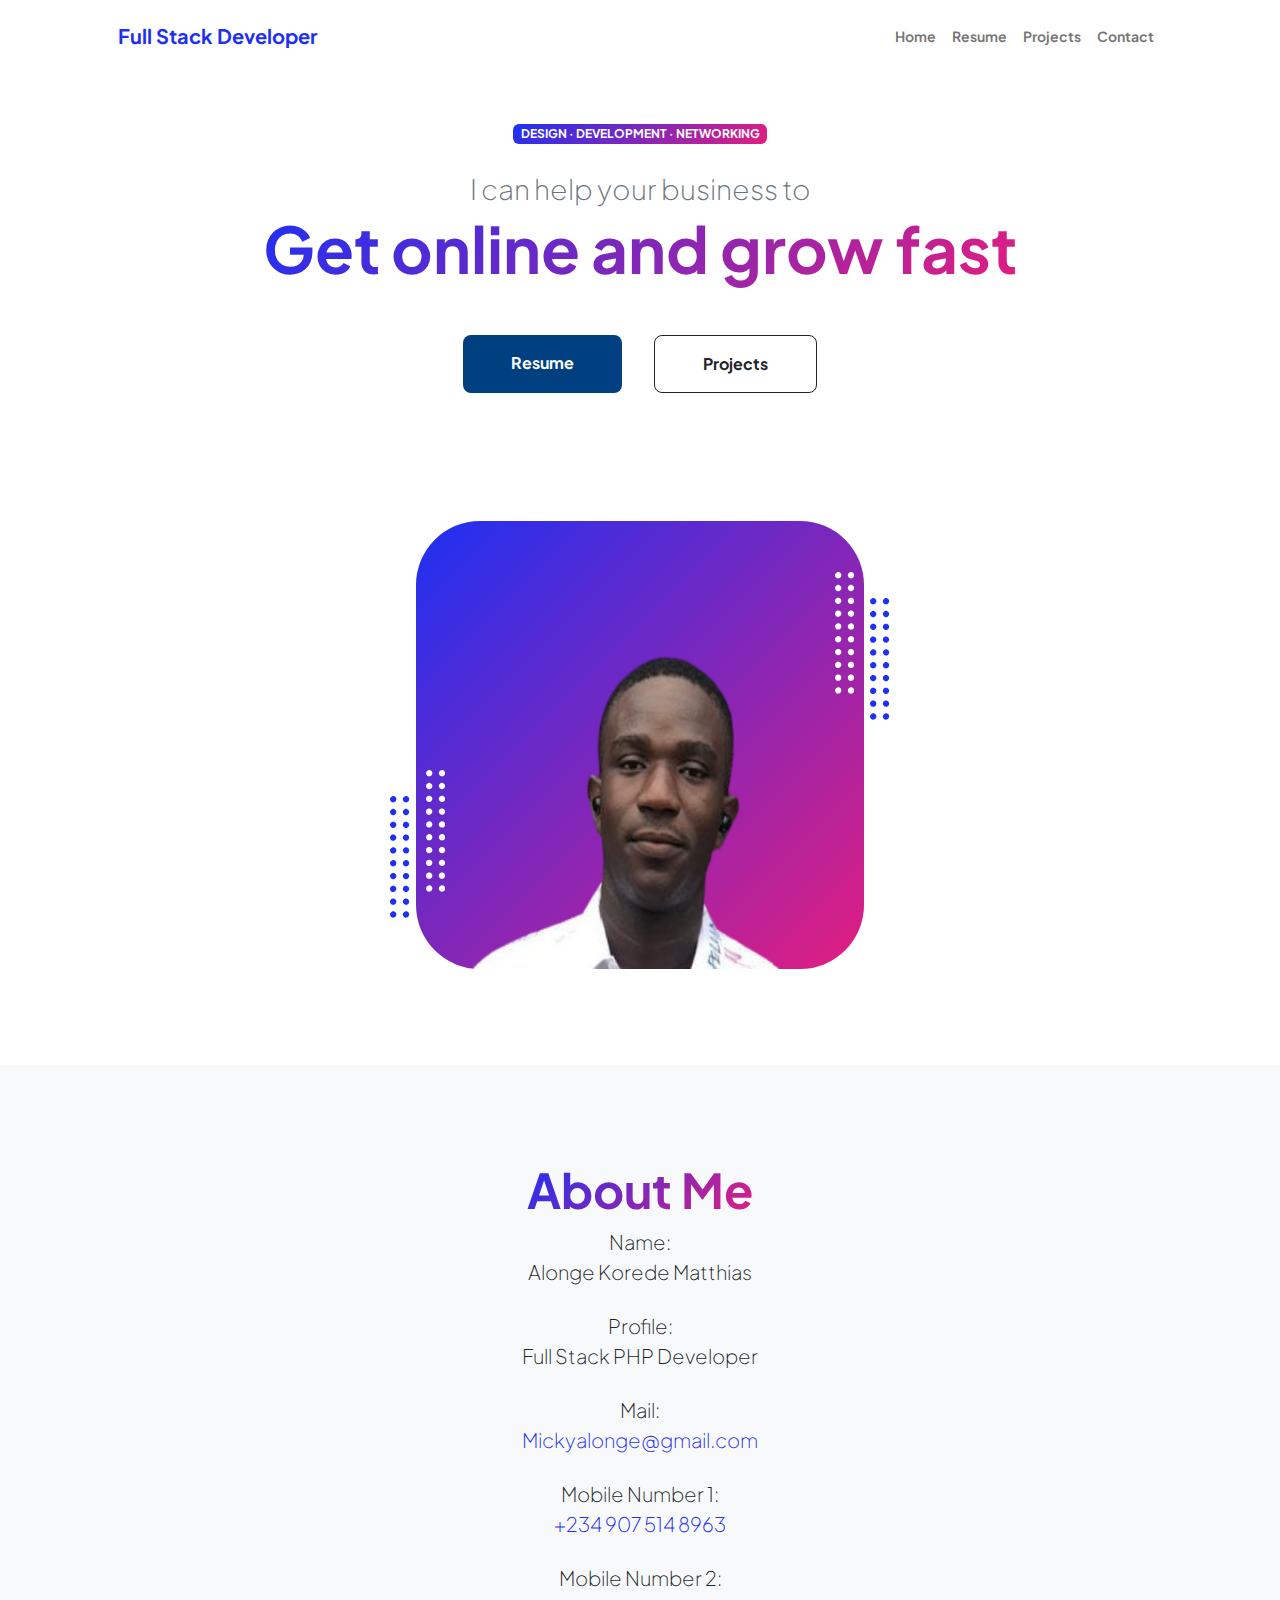
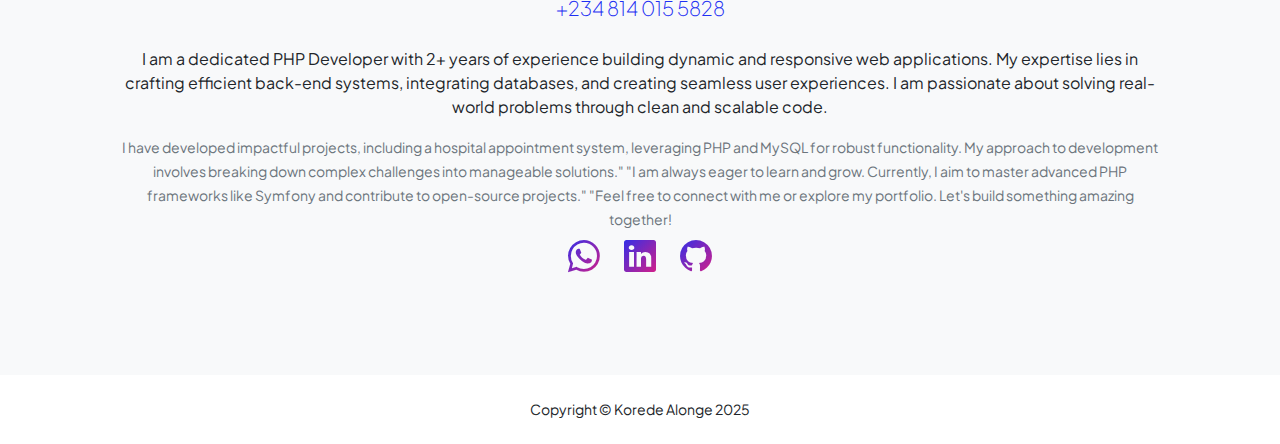
==== index.html @ 376626b1 "Initial commit" ====
<!DOCTYPE html>
<html lang="en">
    <head>
        <meta charset="utf-8" />
        <meta name="viewport" content="width=device-width, initial-scale=1, shrink-to-fit=no" />
        <meta name="description" content="Showcasing the work of Alonge Korede, a skilled web developer and designer. Explore creative projects, innovative designs, and custom web solutions." />
        <meta name="Alonge Korede" content="web developer, graphic designer, portfolio," />
        <title>Portfolio</title>
        <!-- Favicon-->
        <link rel="icon" type="image/x-icon" href="assets/favicon.ico" />
        <!-- Custom Google font-->
        <link rel="preconnect" href="https://fonts.googleapis.com" />
        <link rel="preconnect" href="https://fonts.gstatic.com" crossorigin />
        <link href="https://fonts.googleapis.com/css2?family=Plus+Jakarta+Sans:wght@100;200;300;400;500;600;700;800;900&amp;display=swap" rel="stylesheet" />
        <!-- Bootstrap icons-->
        <link href="https://cdn.jsdelivr.net/npm/bootstrap-icons@1.8.1/font/bootstrap-icons.css" rel="stylesheet" />
        <!-- Core theme CSS (includes Bootstrap)-->
        <link href="css/styles.css" rel="stylesheet" />
    </head>
    <body class="d-flex flex-column h-100">
        <main class="flex-shrink-0">
            <!-- Navigation-->
            <nav class="navbar navbar-expand-lg navbar-light bg-white py-3">
                <div class="container px-5">
                    <a class="navbar-brand" href="index.html"><span class="fw-bolder text-primary">Full Stack Developer</span></a>
                    <button class="navbar-toggler" type="button" data-bs-toggle="collapse" data-bs-target="#navbarSupportedContent" aria-controls="navbarSupportedContent" aria-expanded="false" aria-label="Toggle navigation"><span class="navbar-toggler-icon"></span></button>
                    <div class="collapse navbar-collapse" id="navbarSupportedContent">
                        <ul class="navbar-nav ms-auto mb-2 mb-lg-0 small fw-bolder">
                            <li class="nav-item"><a class="nav-link" href="index.html">Home</a></li>
                            <li class="nav-item"><a class="nav-link" href="resume.html">Resume</a></li>
                            <li class="nav-item"><a class="nav-link" href="projects.html">Projects</a></li>
                            <li class="nav-item"><a class="nav-link" href="contact.html">Contact</a></li>
                        </ul>
                    </div>
                </div>
            </nav>
            <!-- Header-->
            <header class="py-5">
                <div class="container px-5 pb-5">
                    <div class="row gx-5 align-items-center">
                        <div class="col-xxl-5">
                            <!-- Header text content-->
                            <div class="text-center text-xxl-start">
                                <div class="badge bg-gradient-primary-to-secondary text-white mb-4"><div class="text-uppercase">Design &middot; Development &middot; Networking</div></div>
                                <div class="fs-3 fw-light text-muted">I can help your business to</div>
                                <h1 class="display-3 fw-bolder mb-5"><span class="text-gradient d-inline">Get online and grow fast</span></h1>
                                <div class="d-grid gap-3 d-sm-flex justify-content-sm-center justify-content-xxl-start mb-3">
                                    <a class="btn btn-primary btn-lg px-5 py-3 me-sm-3 fs-6 fw-bolder" href="resume.html">Resume</a>
                                    <a class="btn btn-outline-dark btn-lg px-5 py-3 fs-6 fw-bolder" href="projects.html">Projects</a>
                                </div>
                            </div>
                        </div>
                        <div class="col-xxl-7">
                            <!-- Header profile picture-->
                            <div class="d-flex justify-content-center mt-5 mt-xxl-0">
                                <div class="profile bg-gradient-primary-to-secondary">
                                    <!-- TIP: For best results, use a photo with a transparent background like the demo example below-->
                                    <!-- Watch a tutorial on how to do this on YouTube (link)-->
                                    <img class="profile-img img-fluid" src="assets/profile.png" alt="..." />
                                    <div class="dots-1">
                                        <!-- SVG Dots-->
                                        <svg version="1.1" xmlns="http://www.w3.org/2000/svg" xmlns:xlink="http://www.w3.org/1999/xlink" x="0px" y="0px" viewBox="0 0 191.6 1215.4" style="enable-background: new 0 0 191.6 1215.4" xml:space="preserve">
                                            <g transform="translate(0.000000,1280.000000) scale(0.100000,-0.100000)">
                                                <path d="M227.7,12788.6c-105-35-200-141-222-248c-43-206,163-412,369-369c155,32,275,190,260,339c-11,105-90,213-190,262        C383.7,12801.6,289.7,12808.6,227.7,12788.6z"></path>
                                                <path d="M1507.7,12788.6c-151-50-253-216-222-362c25-119,136-230,254-255c194-41,395,142,375,339c-11,105-90,213-190,262        C1663.7,12801.6,1569.7,12808.6,1507.7,12788.6z"></path>
                                                <path d="M227.7,11508.6c-105-35-200-141-222-248c-43-206,163-412,369-369c155,32,275,190,260,339c-11,105-90,213-190,262        C383.7,11521.6,289.7,11528.6,227.7,11508.6z"></path>
                                                <path d="M1507.7,11508.6c-151-50-253-216-222-362c25-119,136-230,254-255c194-41,395,142,375,339c-11,105-90,213-190,262        C1663.7,11521.6,1569.7,11528.6,1507.7,11508.6z"></path>
                                                <path d="M227.7,10228.6c-105-35-200-141-222-248c-43-206,163-412,369-369c155,32,275,190,260,339c-11,105-90,213-190,262        C383.7,10241.6,289.7,10248.6,227.7,10228.6z"></path>
                                                <path d="M1507.7,10228.6c-105-35-200-141-222-248c-43-206,163-412,369-369c155,32,275,190,260,339c-11,105-90,213-190,262        C1663.7,10241.6,1569.7,10248.6,1507.7,10228.6z"></path>
                                                <path d="M227.7,8948.6c-105-35-200-141-222-248c-43-206,163-412,369-369c155,32,275,190,260,339c-11,105-90,213-190,262        C383.7,8961.6,289.7,8968.6,227.7,8948.6z"></path>
                                                <path d="M1507.7,8948.6c-105-35-200-141-222-248c-43-206,163-412,369-369c155,32,275,190,260,339c-11,105-90,213-190,262        C1663.7,8961.6,1569.7,8968.6,1507.7,8948.6z"></path>
                                                <path d="M227.7,7668.6c-105-35-200-141-222-248c-43-206,163-412,369-369c155,32,275,190,260,339c-11,105-90,213-190,262        C383.7,7681.6,289.7,7688.6,227.7,7668.6z"></path>
                                                <path d="M1507.7,7668.6c-105-35-200-141-222-248c-43-206,163-412,369-369c155,32,275,190,260,339c-11,105-90,213-190,262        C1663.7,7681.6,1569.7,7688.6,1507.7,7668.6z"></path>
                                                <path d="M227.7,6388.6c-105-35-200-141-222-248c-43-206,163-412,369-369c155,32,275,190,260,339c-11,105-90,213-190,262        C383.7,6401.6,289.7,6408.6,227.7,6388.6z"></path>
                                                <path d="M1507.7,6388.6c-105-35-200-141-222-248c-43-206,163-412,369-369c155,32,275,190,260,339c-11,105-90,213-190,262        C1663.7,6401.6,1569.7,6408.6,1507.7,6388.6z"></path>
                                                <path d="M227.7,5108.6c-105-35-200-141-222-248c-43-206,163-412,369-369c155,32,275,190,260,339c-11,105-90,213-190,262        C383.7,5121.6,289.7,5128.6,227.7,5108.6z"></path>
                                                <path d="M1507.7,5108.6c-105-35-200-141-222-248c-43-206,163-412,369-369c155,32,275,190,260,339c-11,105-90,213-190,262        C1663.7,5121.6,1569.7,5128.6,1507.7,5108.6z"></path>
                                                <path d="M227.7,3828.6c-105-35-200-141-222-248c-43-206,163-412,369-369c155,32,275,190,260,339c-11,105-90,213-190,262        C383.7,3841.6,289.7,3848.6,227.7,3828.6z"></path>
                                                <path d="M1507.7,3828.6c-105-35-200-141-222-248c-43-206,163-412,369-369c155,32,275,190,260,339c-11,105-90,213-190,262        C1663.7,3841.6,1569.7,3848.6,1507.7,3828.6z"></path>
                                                <path d="M227.7,2548.6c-105-35-200-141-222-248c-43-206,163-412,369-369c155,32,275,190,260,339c-11,105-90,213-190,262        C383.7,2561.6,289.7,2568.6,227.7,2548.6z"></path>
                                                <path d="M1507.7,2548.6c-105-35-200-141-222-248c-43-206,163-412,369-369c155,32,275,190,260,339c-11,105-90,213-190,262        C1663.7,2561.6,1569.7,2568.6,1507.7,2548.6z"></path>
                                                <path d="M227.7,1268.6c-105-35-200-141-222-248c-43-206,163-412,369-369c155,32,275,190,260,339c-11,105-90,213-190,262        C383.7,1281.6,289.7,1288.6,227.7,1268.6z"></path>
                                                <path d="M1507.7,1268.6c-105-35-200-141-222-248c-43-206,163-412,369-369c155,32,275,190,260,339c-11,105-90,213-190,262        C1663.7,1281.6,1569.7,1288.6,1507.7,1268.6z"></path>
                                            </g>
                                        </svg>
                                        <!-- END of SVG dots-->
                                    </div>
                                    <div class="dots-2">
                                        <!-- SVG Dots-->
                                        <svg version="1.1" xmlns="http://www.w3.org/2000/svg" xmlns:xlink="http://www.w3.org/1999/xlink" x="0px" y="0px" viewBox="0 0 191.6 1215.4" style="enable-background: new 0 0 191.6 1215.4" xml:space="preserve">
                                            <g transform="translate(0.000000,1280.000000) scale(0.100000,-0.100000)">
                                                <path d="M227.7,12788.6c-105-35-200-141-222-248c-43-206,163-412,369-369c155,32,275,190,260,339c-11,105-90,213-190,262        C383.7,12801.6,289.7,12808.6,227.7,12788.6z"></path>
                                                <path d="M1507.7,12788.6c-151-50-253-216-222-362c25-119,136-230,254-255c194-41,395,142,375,339c-11,105-90,213-190,262        C1663.7,12801.6,1569.7,12808.6,1507.7,12788.6z"></path>
                                                <path d="M227.7,11508.6c-105-35-200-141-222-248c-43-206,163-412,369-369c155,32,275,190,260,339c-11,105-90,213-190,262        C383.7,11521.6,289.7,11528.6,227.7,11508.6z"></path>
                                                <path d="M1507.7,11508.6c-151-50-253-216-222-362c25-119,136-230,254-255c194-41,395,142,375,339c-11,105-90,213-190,262        C1663.7,11521.6,1569.7,11528.6,1507.7,11508.6z"></path>
                                                <path d="M227.7,10228.6c-105-35-200-141-222-248c-43-206,163-412,369-369c155,32,275,190,260,339c-11,105-90,213-190,262        C383.7,10241.6,289.7,10248.6,227.7,10228.6z"></path>
                                                <path d="M1507.7,10228.6c-105-35-200-141-222-248c-43-206,163-412,369-369c155,32,275,190,260,339c-11,105-90,213-190,262        C1663.7,10241.6,1569.7,10248.6,1507.7,10228.6z"></path>
                                                <path d="M227.7,8948.6c-105-35-200-141-222-248c-43-206,163-412,369-369c155,32,275,190,260,339c-11,105-90,213-190,262        C383.7,8961.6,289.7,8968.6,227.7,8948.6z"></path>
                                                <path d="M1507.7,8948.6c-105-35-200-141-222-248c-43-206,163-412,369-369c155,32,275,190,260,339c-11,105-90,213-190,262        C1663.7,8961.6,1569.7,8968.6,1507.7,8948.6z"></path>
                                                <path d="M227.7,7668.6c-105-35-200-141-222-248c-43-206,163-412,369-369c155,32,275,190,260,339c-11,105-90,213-190,262        C383.7,7681.6,289.7,7688.6,227.7,7668.6z"></path>
                                                <path d="M1507.7,7668.6c-105-35-200-141-222-248c-43-206,163-412,369-369c155,32,275,190,260,339c-11,105-90,213-190,262        C1663.7,7681.6,1569.7,7688.6,1507.7,7668.6z"></path>
                                                <path d="M227.7,6388.6c-105-35-200-141-222-248c-43-206,163-412,369-369c155,32,275,190,260,339c-11,105-90,213-190,262        C383.7,6401.6,289.7,6408.6,227.7,6388.6z"></path>
                                                <path d="M1507.7,6388.6c-105-35-200-141-222-248c-43-206,163-412,369-369c155,32,275,190,260,339c-11,105-90,213-190,262        C1663.7,6401.6,1569.7,6408.6,1507.7,6388.6z"></path>
                                                <path d="M227.7,5108.6c-105-35-200-141-222-248c-43-206,163-412,369-369c155,32,275,190,260,339c-11,105-90,213-190,262        C383.7,5121.6,289.7,5128.6,227.7,5108.6z"></path>
                                                <path d="M1507.7,5108.6c-105-35-200-141-222-248c-43-206,163-412,369-369c155,32,275,190,260,339c-11,105-90,213-190,262        C1663.7,5121.6,1569.7,5128.6,1507.7,5108.6z"></path>
                                                <path d="M227.7,3828.6c-105-35-200-141-222-248c-43-206,163-412,369-369c155,32,275,190,260,339c-11,105-90,213-190,262        C383.7,3841.6,289.7,3848.6,227.7,3828.6z"></path>
                                                <path d="M1507.7,3828.6c-105-35-200-141-222-248c-43-206,163-412,369-369c155,32,275,190,260,339c-11,105-90,213-190,262        C1663.7,3841.6,1569.7,3848.6,1507.7,3828.6z"></path>
                                                <path d="M227.7,2548.6c-105-35-200-141-222-248c-43-206,163-412,369-369c155,32,275,190,260,339c-11,105-90,213-190,262        C383.7,2561.6,289.7,2568.6,227.7,2548.6z"></path>
                                                <path d="M1507.7,2548.6c-105-35-200-141-222-248c-43-206,163-412,369-369c155,32,275,190,260,339c-11,105-90,213-190,262        C1663.7,2561.6,1569.7,2568.6,1507.7,2548.6z"></path>
                                                <path d="M227.7,1268.6c-105-35-200-141-222-248c-43-206,163-412,369-369c155,32,275,190,260,339c-11,105-90,213-190,262        C383.7,1281.6,289.7,1288.6,227.7,1268.6z"></path>
                                                <path d="M1507.7,1268.6c-105-35-200-141-222-248c-43-206,163-412,369-369c155,32,275,190,260,339c-11,105-90,213-190,262        C1663.7,1281.6,1569.7,1288.6,1507.7,1268.6z"></path>
                                            </g>
                                        </svg>
                                        <!-- END of SVG dots-->
                                    </div>
                                    <div class="dots-3">
                                        <!-- SVG Dots-->
                                        <svg version="1.1" xmlns="http://www.w3.org/2000/svg" xmlns:xlink="http://www.w3.org/1999/xlink" x="0px" y="0px" viewBox="0 0 191.6 1215.4" style="enable-background: new 0 0 191.6 1215.4" xml:space="preserve">
                                            <g transform="translate(0.000000,1280.000000) scale(0.100000,-0.100000)">
                                                <path d="M227.7,12788.6c-105-35-200-141-222-248c-43-206,163-412,369-369c155,32,275,190,260,339c-11,105-90,213-190,262        C383.7,12801.6,289.7,12808.6,227.7,12788.6z"></path>
                                                <path d="M1507.7,12788.6c-151-50-253-216-222-362c25-119,136-230,254-255c194-41,395,142,375,339c-11,105-90,213-190,262        C1663.7,12801.6,1569.7,12808.6,1507.7,12788.6z"></path>
                                                <path d="M227.7,11508.6c-105-35-200-141-222-248c-43-206,163-412,369-369c155,32,275,190,260,339c-11,105-90,213-190,262        C383.7,11521.6,289.7,11528.6,227.7,11508.6z"></path>
                                                <path d="M1507.7,11508.6c-151-50-253-216-222-362c25-119,136-230,254-255c194-41,395,142,375,339c-11,105-90,213-190,262        C1663.7,11521.6,1569.7,11528.6,1507.7,11508.6z"></path>
                                                <path d="M227.7,10228.6c-105-35-200-141-222-248c-43-206,163-412,369-369c155,32,275,190,260,339c-11,105-90,213-190,262        C383.7,10241.6,289.7,10248.6,227.7,10228.6z"></path>
                                                <path d="M1507.7,10228.6c-105-35-200-141-222-248c-43-206,163-412,369-369c155,32,275,190,260,339c-11,105-90,213-190,262        C1663.7,10241.6,1569.7,10248.6,1507.7,10228.6z"></path>
                                                <path d="M227.7,8948.6c-105-35-200-141-222-248c-43-206,163-412,369-369c155,32,275,190,260,339c-11,105-90,213-190,262        C383.7,8961.6,289.7,8968.6,227.7,8948.6z"></path>
                                                <path d="M1507.7,8948.6c-105-35-200-141-222-248c-43-206,163-412,369-369c155,32,275,190,260,339c-11,105-90,213-190,262        C1663.7,8961.6,1569.7,8968.6,1507.7,8948.6z"></path>
                                                <path d="M227.7,7668.6c-105-35-200-141-222-248c-43-206,163-412,369-369c155,32,275,190,260,339c-11,105-90,213-190,262        C383.7,7681.6,289.7,7688.6,227.7,7668.6z"></path>
                                                <path d="M1507.7,7668.6c-105-35-200-141-222-248c-43-206,163-412,369-369c155,32,275,190,260,339c-11,105-90,213-190,262        C1663.7,7681.6,1569.7,7688.6,1507.7,7668.6z"></path>
                                                <path d="M227.7,6388.6c-105-35-200-141-222-248c-43-206,163-412,369-369c155,32,275,190,260,339c-11,105-90,213-190,262        C383.7,6401.6,289.7,6408.6,227.7,6388.6z"></path>
                                                <path d="M1507.7,6388.6c-105-35-200-141-222-248c-43-206,163-412,369-369c155,32,275,190,260,339c-11,105-90,213-190,262        C1663.7,6401.6,1569.7,6408.6,1507.7,6388.6z"></path>
                                                <path d="M227.7,5108.6c-105-35-200-141-222-248c-43-206,163-412,369-369c155,32,275,190,260,339c-11,105-90,213-190,262        C383.7,5121.6,289.7,5128.6,227.7,5108.6z"></path>
                                                <path d="M1507.7,5108.6c-105-35-200-141-222-248c-43-206,163-412,369-369c155,32,275,190,260,339c-11,105-90,213-190,262        C1663.7,5121.6,1569.7,5128.6,1507.7,5108.6z"></path>
                                                <path d="M227.7,3828.6c-105-35-200-141-222-248c-43-206,163-412,369-369c155,32,275,190,260,339c-11,105-90,213-190,262        C383.7,3841.6,289.7,3848.6,227.7,3828.6z"></path>
                                                <path d="M1507.7,3828.6c-105-35-200-141-222-248c-43-206,163-412,369-369c155,32,275,190,260,339c-11,105-90,213-190,262        C1663.7,3841.6,1569.7,3848.6,1507.7,3828.6z"></path>
                                                <path d="M227.7,2548.6c-105-35-200-141-222-248c-43-206,163-412,369-369c155,32,275,190,260,339c-11,105-90,213-190,262        C383.7,2561.6,289.7,2568.6,227.7,2548.6z"></path>
                                                <path d="M1507.7,2548.6c-105-35-200-141-222-248c-43-206,163-412,369-369c155,32,275,190,260,339c-11,105-90,213-190,262        C1663.7,2561.6,1569.7,2568.6,1507.7,2548.6z"></path>
                                                <path d="M227.7,1268.6c-105-35-200-141-222-248c-43-206,163-412,369-369c155,32,275,190,260,339c-11,105-90,213-190,262        C383.7,1281.6,289.7,1288.6,227.7,1268.6z"></path>
                                                <path d="M1507.7,1268.6c-105-35-200-141-222-248c-43-206,163-412,369-369c155,32,275,190,260,339c-11,105-90,213-190,262        C1663.7,1281.6,1569.7,1288.6,1507.7,1268.6z"></path>
                                            </g>
                                        </svg>
                                        <!-- END of SVG dots-->
                                    </div>
                                    <div class="dots-4">
                                        <!-- SVG Dots-->
                                        <svg version="1.1" xmlns="http://www.w3.org/2000/svg" xmlns:xlink="http://www.w3.org/1999/xlink" x="0px" y="0px" viewBox="0 0 191.6 1215.4" style="enable-background: new 0 0 191.6 1215.4" xml:space="preserve">
                                            <g transform="translate(0.000000,1280.000000) scale(0.100000,-0.100000)">
                                                <path d="M227.7,12788.6c-105-35-200-141-222-248c-43-206,163-412,369-369c155,32,275,190,260,339c-11,105-90,213-190,262        C383.7,12801.6,289.7,12808.6,227.7,12788.6z"></path>
                                                <path d="M1507.7,12788.6c-151-50-253-216-222-362c25-119,136-230,254-255c194-41,395,142,375,339c-11,105-90,213-190,262        C1663.7,12801.6,1569.7,12808.6,1507.7,12788.6z"></path>
                                                <path d="M227.7,11508.6c-105-35-200-141-222-248c-43-206,163-412,369-369c155,32,275,190,260,339c-11,105-90,213-190,262        C383.7,11521.6,289.7,11528.6,227.7,11508.6z"></path>
                                                <path d="M1507.7,11508.6c-151-50-253-216-222-362c25-119,136-230,254-255c194-41,395,142,375,339c-11,105-90,213-190,262        C1663.7,11521.6,1569.7,11528.6,1507.7,11508.6z"></path>
                                                <path d="M227.7,10228.6c-105-35-200-141-222-248c-43-206,163-412,369-369c155,32,275,190,260,339c-11,105-90,213-190,262        C383.7,10241.6,289.7,10248.6,227.7,10228.6z"></path>
                                                <path d="M1507.7,10228.6c-105-35-200-141-222-248c-43-206,163-412,369-369c155,32,275,190,260,339c-11,105-90,213-190,262        C1663.7,10241.6,1569.7,10248.6,1507.7,10228.6z"></path>
                                                <path d="M227.7,8948.6c-105-35-200-141-222-248c-43-206,163-412,369-369c155,32,275,190,260,339c-11,105-90,213-190,262        C383.7,8961.6,289.7,8968.6,227.7,8948.6z"></path>
                                                <path d="M1507.7,8948.6c-105-35-200-141-222-248c-43-206,163-412,369-369c155,32,275,190,260,339c-11,105-90,213-190,262        C1663.7,8961.6,1569.7,8968.6,1507.7,8948.6z"></path>
                                                <path d="M227.7,7668.6c-105-35-200-141-222-248c-43-206,163-412,369-369c155,32,275,190,260,339c-11,105-90,213-190,262        C383.7,7681.6,289.7,7688.6,227.7,7668.6z"></path>
                                                <path d="M1507.7,7668.6c-105-35-200-141-222-248c-43-206,163-412,369-369c155,32,275,190,260,339c-11,105-90,213-190,262        C1663.7,7681.6,1569.7,7688.6,1507.7,7668.6z"></path>
                                                <path d="M227.7,6388.6c-105-35-200-141-222-248c-43-206,163-412,369-369c155,32,275,190,260,339c-11,105-90,213-190,262        C383.7,6401.6,289.7,6408.6,227.7,6388.6z"></path>
                                                <path d="M1507.7,6388.6c-105-35-200-141-222-248c-43-206,163-412,369-369c155,32,275,190,260,339c-11,105-90,213-190,262        C1663.7,6401.6,1569.7,6408.6,1507.7,6388.6z"></path>
                                                <path d="M227.7,5108.6c-105-35-200-141-222-248c-43-206,163-412,369-369c155,32,275,190,260,339c-11,105-90,213-190,262        C383.7,5121.6,289.7,5128.6,227.7,5108.6z"></path>
                                                <path d="M1507.7,5108.6c-105-35-200-141-222-248c-43-206,163-412,369-369c155,32,275,190,260,339c-11,105-90,213-190,262        C1663.7,5121.6,1569.7,5128.6,1507.7,5108.6z"></path>
                                                <path d="M227.7,3828.6c-105-35-200-141-222-248c-43-206,163-412,369-369c155,32,275,190,260,339c-11,105-90,213-190,262        C383.7,3841.6,289.7,3848.6,227.7,3828.6z"></path>
                                                <path d="M1507.7,3828.6c-105-35-200-141-222-248c-43-206,163-412,369-369c155,32,275,190,260,339c-11,105-90,213-190,262        C1663.7,3841.6,1569.7,3848.6,1507.7,3828.6z"></path>
                                                <path d="M227.7,2548.6c-105-35-200-141-222-248c-43-206,163-412,369-369c155,32,275,190,260,339c-11,105-90,213-190,262        C383.7,2561.6,289.7,2568.6,227.7,2548.6z"></path>
                                                <path d="M1507.7,2548.6c-105-35-200-141-222-248c-43-206,163-412,369-369c155,32,275,190,260,339c-11,105-90,213-190,262        C1663.7,2561.6,1569.7,2568.6,1507.7,2548.6z"></path>
                                                <path d="M227.7,1268.6c-105-35-200-141-222-248c-43-206,163-412,369-369c155,32,275,190,260,339c-11,105-90,213-190,262        C383.7,1281.6,289.7,1288.6,227.7,1268.6z"></path>
                                                <path d="M1507.7,1268.6c-105-35-200-141-222-248c-43-206,163-412,369-369c155,32,275,190,260,339c-11,105-90,213-190,262        C1663.7,1281.6,1569.7,1288.6,1507.7,1268.6z"></path>
                                            </g>
                                        </svg>
                                        <!-- END of SVG dots-->
                                    </div>
                                </div>
                            </div>
                        </div>
                    </div>
                </div>
            </header>
            <!-- About Section-->
            <section class="bg-light py-5">
                <div class="container px-5">
                    <div class="row gx-5 justify-content-center">
                        <div class="col-xxl-8">
                            <div class="text-center my-5">
                                <h2 class="display-5 fw-bolder"><span class="text-gradient d-inline">About Me</span></h2>
                                <p class="lead fw-light mb-4">Name: <br> Alonge Korede Matthias</p>
                                <p class="lead fw-light mb-4">Profile: <br> Full Stack PHP Developer</p>
                                <p class="lead fw-light mb-4">Mail: <br> <a href="mailto:Mickyalonge@gmail.com" class="text-decoration-none">Mickyalonge@gmail.com</a></p>
                                <p class="lead fw-light mb-4">Mobile Number 1: <br> <a href="tel:+2349075148963" title="Call us now!" class="text-decoration-none">+234 907 514 8963</a></p>
                                <p class="lead fw-light mb-4">Mobile Number 2: <br> <a href="tel:+2348140155828" title="Call us now!" class="text-decoration-none">+234 814 015 5828 </a></p>
                                <p>I am a dedicated PHP Developer with 2+ years of experience building dynamic and responsive web applications. My expertise lies in crafting efficient back-end systems, integrating databases, and creating seamless user experiences. I am passionate about solving real-world problems through clean and scalable code.</p>
                                <small class="text-muted">I have developed impactful projects, including a hospital appointment system, leveraging PHP and MySQL for robust functionality. My approach to development involves breaking down complex challenges into manageable solutions."

                                    "I am always eager to learn and grow. Currently, I aim to master advanced PHP frameworks like Symfony and contribute to open-source projects."
                                    
                                    "Feel free to connect with me or explore my portfolio. Let's build something amazing together!</small>
                                <div class="d-flex justify-content-center fs-2 gap-4">
                                    <a class="text-gradient" href="https://wa.me/2348140155828"><i class="bi bi-whatsapp"></i></a>
                                    <a class="text-gradient" href="http://www.linkedin.com/in/koredealonge"><i class="bi bi-linkedin"></i></a>
                                    <a class="text-gradient" href="https://github.com/OluwakoredeAlonge"><i class="bi bi-github"></i></a>
                                </div>
                            </div>
                        </div>
                    </div>
                </div>
            </section>
        </main>
        <!-- Footer-->
        <footer class="bg-white py-4 mt-auto">
            <div class="container px-5">
                <div class="row align-items-center justify-content-between flex-column flex-sm-row">
                    <div class="col-auto mx-auto"><div class="small m-0">Copyright &copy; Korede Alonge 2025</div></div>
                </div>
            </div>
        </footer>
        <!-- Bootstrap core JS-->
        <script src="https://cdn.jsdelivr.net/npm/bootstrap@5.2.3/dist/js/bootstrap.bundle.min.js"></script>
        <!-- Core theme JS-->
        <script src="js/scripts.js"></script>
    </body>
</html>
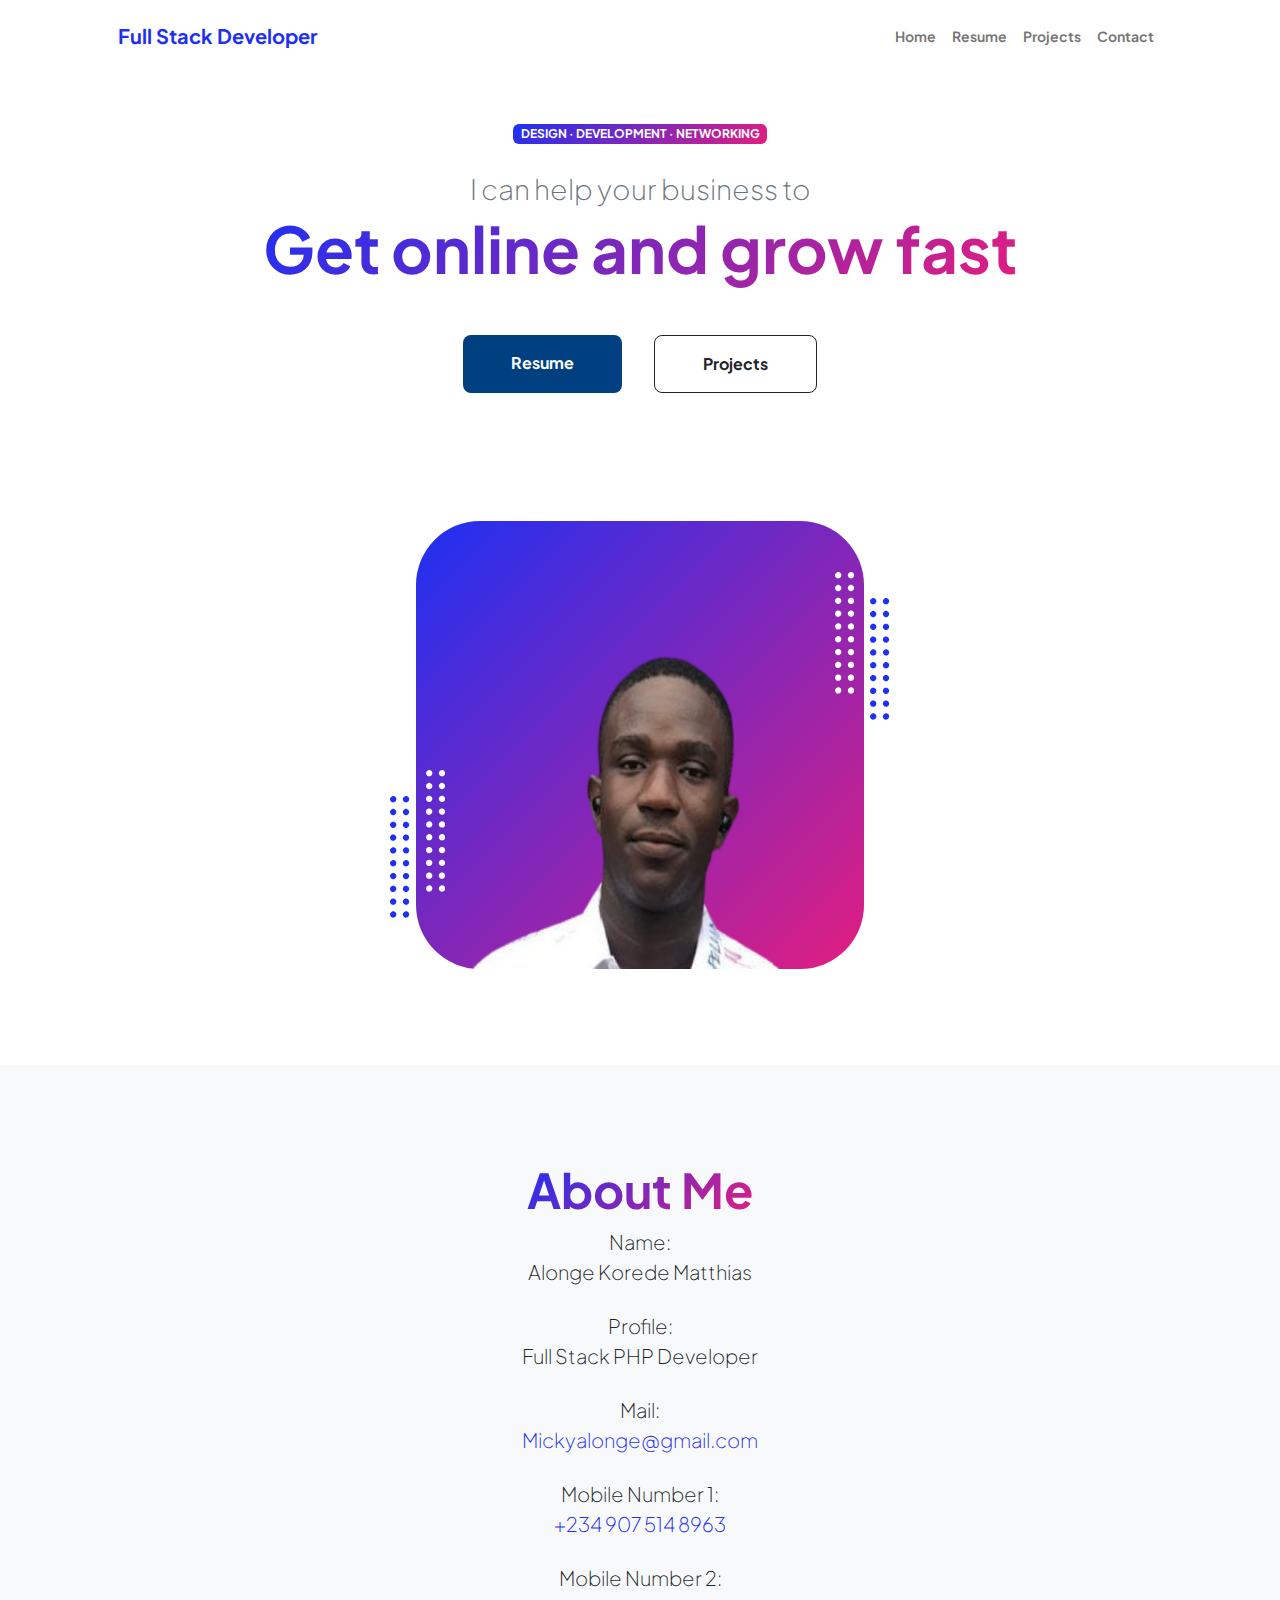
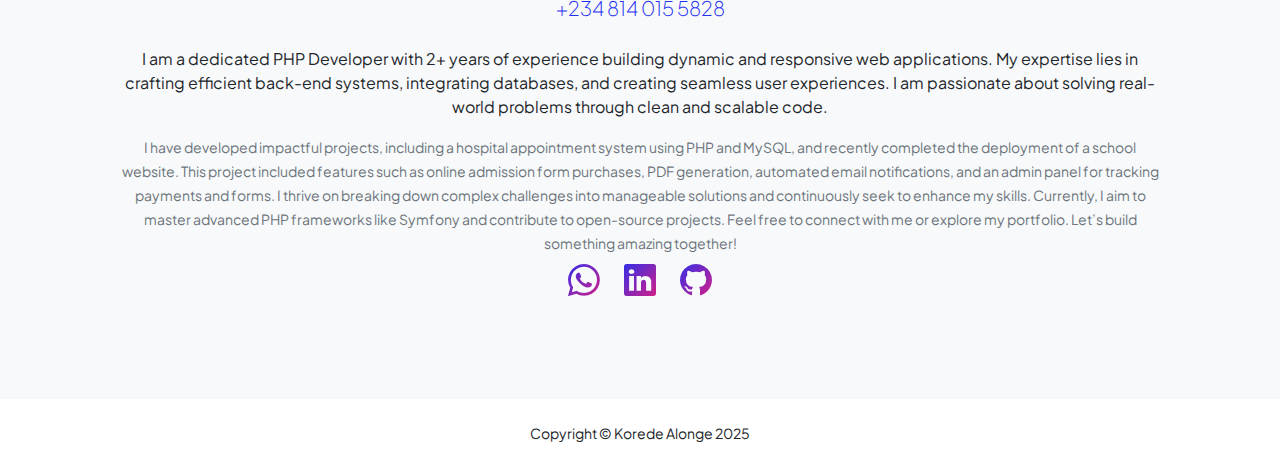
==== commit 7cae8887: "Updated portfolio with new PHP developer profile and project details" ====
--- a/index.html
+++ b/index.html
@@ -188,11 +188,19 @@
                                 <p class="lead fw-light mb-4">Mobile Number 1: <br> <a href="tel:+2349075148963" title="Call us now!" class="text-decoration-none">+234 907 514 8963</a></p>
                                 <p class="lead fw-light mb-4">Mobile Number 2: <br> <a href="tel:+2348140155828" title="Call us now!" class="text-decoration-none">+234 814 015 5828 </a></p>
                                 <p>I am a dedicated PHP Developer with 2+ years of experience building dynamic and responsive web applications. My expertise lies in crafting efficient back-end systems, integrating databases, and creating seamless user experiences. I am passionate about solving real-world problems through clean and scalable code.</p>
-                                <small class="text-muted">I have developed impactful projects, including a hospital appointment system, leveraging PHP and MySQL for robust functionality. My approach to development involves breaking down complex challenges into manageable solutions."
 
-                                    "I am always eager to learn and grow. Currently, I aim to master advanced PHP frameworks like Symfony and contribute to open-source projects."
-                                    
-                                    "Feel free to connect with me or explore my portfolio. Let's build something amazing together!</small>
+                                <small class="text-muted">
+                                    I have developed impactful projects, including a hospital appointment system using PHP and MySQL, and recently completed the deployment of a school website. This project included features such as online admission form purchases, PDF generation, automated email notifications, and an admin panel for tracking payments and forms.
+                                </small>
+                                
+                                <small class="text-muted">
+                                    I thrive on breaking down complex challenges into manageable solutions and continuously seek to enhance my skills. Currently, I aim to master advanced PHP frameworks like Symfony and contribute to open-source projects.
+                                </small>
+                                
+                                <small class="text-muted">
+                                    Feel free to connect with me or explore my portfolio. Let’s build something amazing together!
+                                </small>
+                                
                                 <div class="d-flex justify-content-center fs-2 gap-4">
                                     <a class="text-gradient" href="https://wa.me/2348140155828"><i class="bi bi-whatsapp"></i></a>
                                     <a class="text-gradient" href="http://www.linkedin.com/in/koredealonge"><i class="bi bi-linkedin"></i></a>
